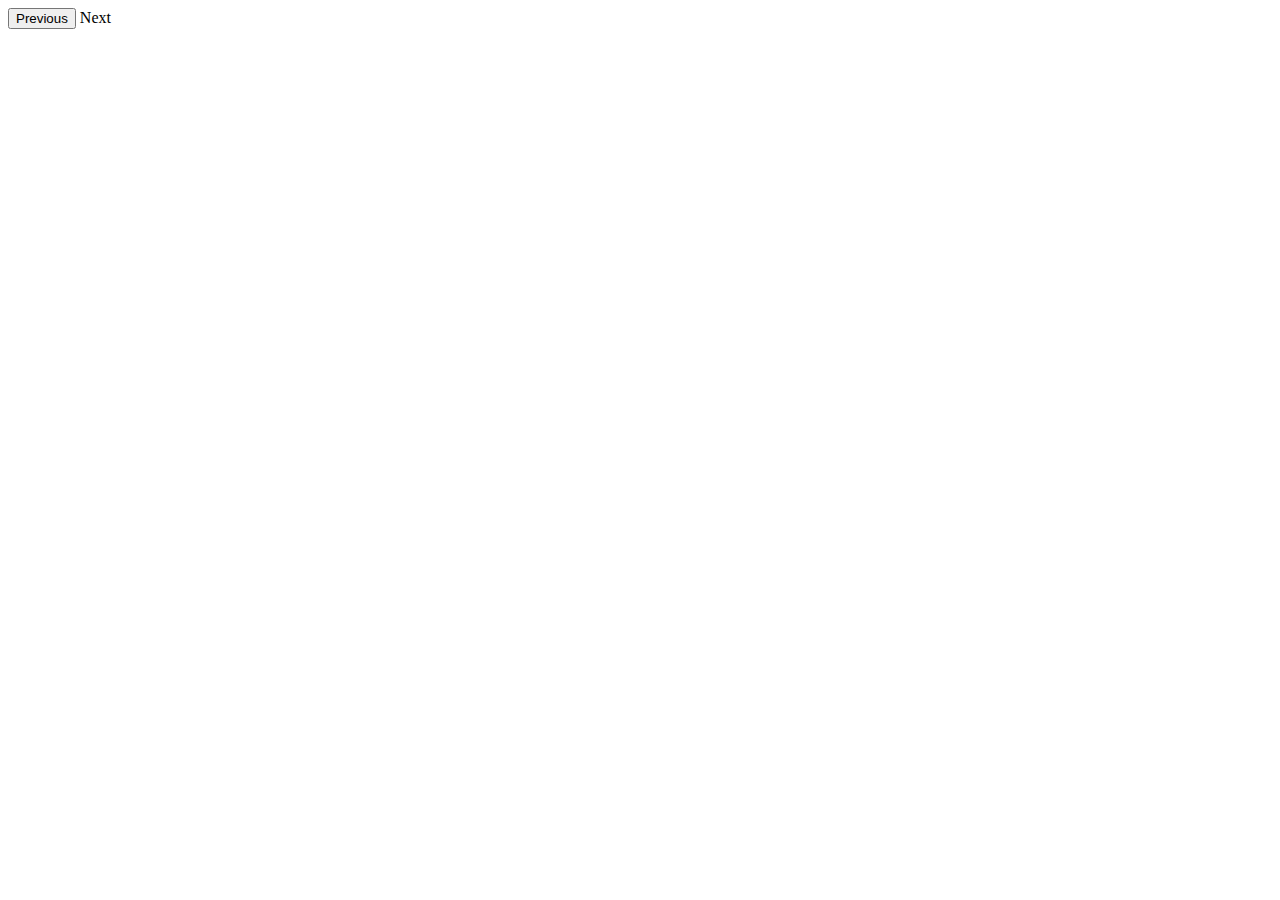
==== Project-2/index.html @ c3b33c08 "a" ====
<!DOCTYPE html>
<html lang="en">
<head>
    <meta charset="UTF-8">
    <meta http-equiv="X-UA-Compatible" content="IE=edge">
    <meta name="viewport" content="width=device-width, initial-scale=1.0">
    <link rel="stylesheet" href="style.css"></link>
    <title>Document</title>
</head>
<body>
    <div class="container">
        <div class="progress-container">
            <div class="progress" id="progress">
                <div class="circle active"></div>
                <div class="circle"></div>
                <div class="circle"></div>
                <div class="circle"></div>
            </div>
        </div>
        <button class="btn" id="prev">Previous</button>
        <nutton class="btn" id="next">Next</nutton>
    </div>

    <script src="app.js"></script>
</body>
</html>
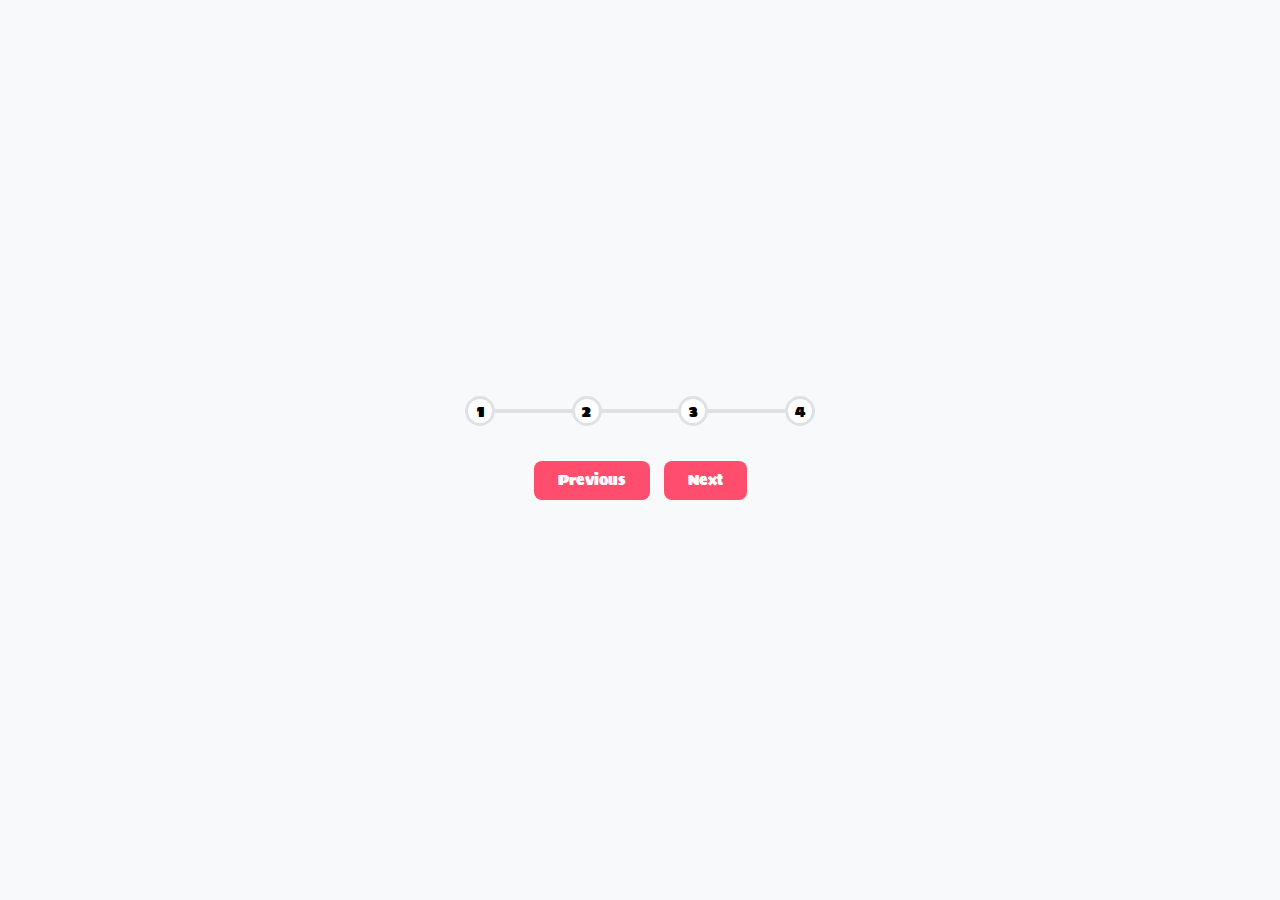
==== commit a3bc117b: "a" ====
--- a/Project-2/index.html
+++ b/Project-2/index.html
@@ -10,15 +10,14 @@
 <body>
     <div class="container">
         <div class="progress-container">
-            <div class="progress" id="progress">
-                <div class="circle active"></div>
-                <div class="circle"></div>
-                <div class="circle"></div>
-                <div class="circle"></div>
-            </div>
+            <div class="progress" id="progress"></div>
+                <div class="circle active">1</div>
+                <div class="circle">2</div>
+                <div class="circle">3</div>
+                <div class="circle">4</div>        
         </div>
         <button class="btn" id="prev">Previous</button>
-        <nutton class="btn" id="next">Next</nutton>
+        <button class="btn" id="next">Next</button>
     </div>
 
     <script src="app.js"></script>
--- a/Project-2/style.css
+++ b/Project-2/style.css
@@ -0,0 +1,95 @@
+@import url('https://fonts.googleapis.com/css2?family=Sigmar&display=swap');
+
+:root{
+    --line-border-fill: #ff4d6d;
+    --line-border-empty: #dee2e6;
+}
+
+*{
+    box-sizing: border-box;
+}
+
+body{
+    font-family: 'Sigmar', cursive;
+    background-color: #f8f9fa;
+    display: flex;
+    align-items: center;
+    justify-content: center;
+    height: 100vh;
+    margin: 0px;
+    overflow: hidden;
+}
+.container{
+    text-align: center;
+}
+.progress-container{
+    display: flex;
+    justify-content: space-between; /*bu komut ile aralarında boşluk oluşuyor*/
+    position: relative;
+    margin-bottom: 30px;
+    width: 350px;
+    max-width: 100%;
+
+}
+.progress-container::before{
+    content: '';
+    background-color: var(--line-border-empty);
+    height: 4px;
+    width: 100%;
+    position: absolute;
+    top: 50%;
+    left: 0;
+    transform: translateY(-50%);
+    z-index: -1;
+    transition: 0.4s ease;
+}
+
+.progress{
+    background-color: var(--line-border-fill);
+    height: 4px;
+    width: 0%;
+    position: absolute;
+    top: 50%;
+    left: 0;
+    transform: translateY(-50%);
+    z-index: -1;
+    transition: 0.4s ease;
+}
+.circle{
+    background-color: white;
+    border-radius: 50%;
+    height: 30px;
+    width: 30px;
+    display: flex;
+    align-items: center;
+    justify-content: center;
+    border: 3px solid var(--line-border-empty);
+}
+
+.circle-active{
+    border-color: var(--line-border-fill);
+}
+
+.btn{
+    background-color: var(--line-border-fill);
+    color: white;
+    border: 0;
+    border-radius: 8px;
+    cursor: pointer;
+    font-family: inherit;
+    padding: 8px 24px;
+    font-size: 14px;
+    margin: 5px;
+}
+
+.btn:active{
+    transform: scale(0.98);
+}
+
+.btn:focus{
+    outline: 0;
+}
+
+.btn:disabled{
+    background-color: var(--line-border-empty);
+}